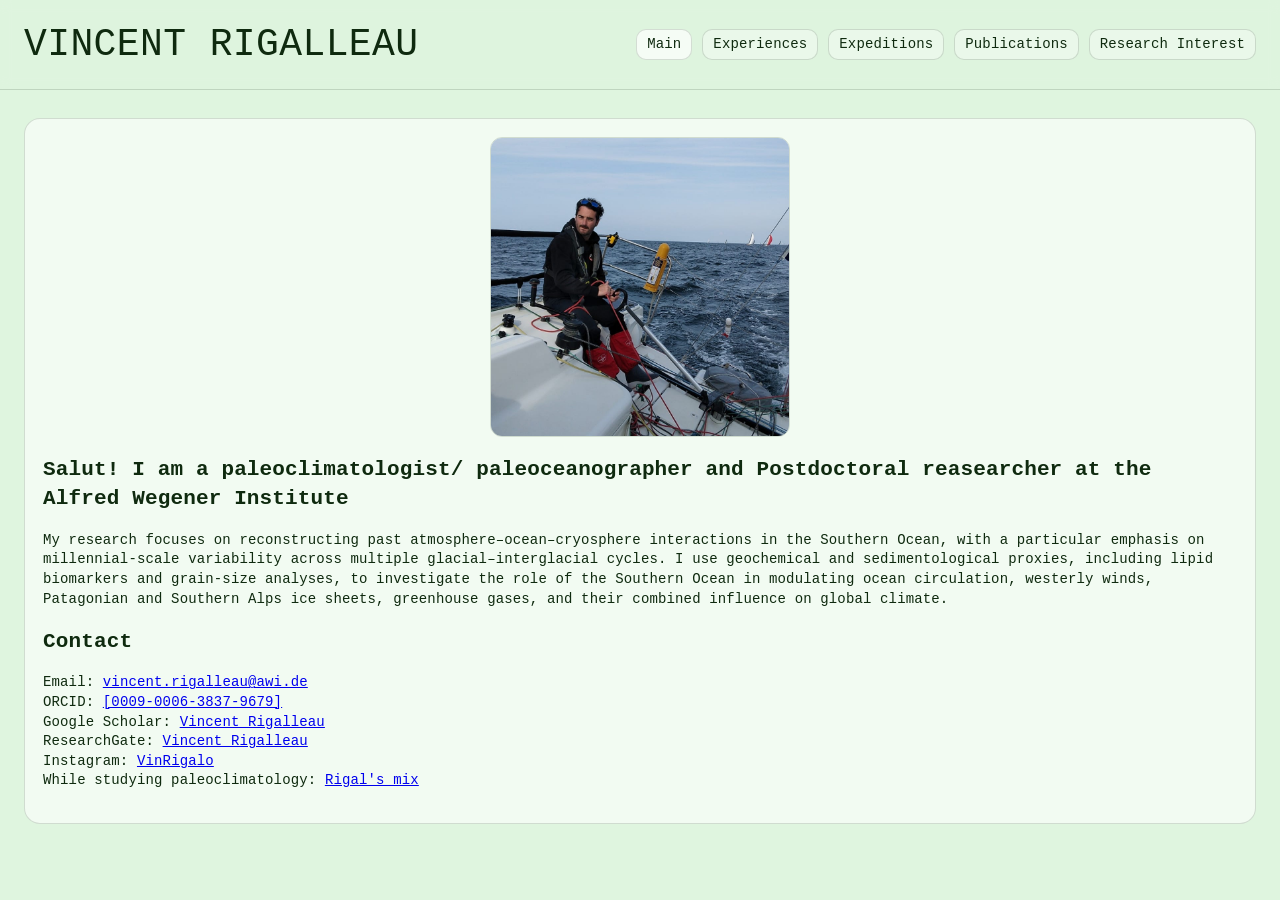
==== index.html @ 3cd30a81 "Update index.html" ====
<!doctype html>
<html lang="en">
<head>
  <meta charset="utf-8" />
  <meta name="viewport" content="width=device-width, initial-scale=1" />
  <title>Index — Vincent Rigalleau</title>
  <link rel="stylesheet" href="styles.css" />
</head>

<body>
  <header class="header">
    <div class="header-inner">
      <div class="brand">Vincent Rigalleau</div>

      <nav class="nav">
        <a class="active" href="index.html">Main</a>
        <a href="experiences.html">Experiences</a>
        <a href="expedition.html">Expeditions</a>
        <a href="publications.html">Publications</a>
        <a href="research-interest.html">Research Interest</a>
     <!--   <a href="sciences-designs.html">Science designs</a> -->
        <!--  <a href="sport.html">Sport</a> -->
      </nav>
    </div>
  </header>

  <main class="main">
    <div class="card">
      <!-- Upload your image to /images/main.jpg (or change this path) -->
      <img class="hero" src="images/PPP3.JPG" alt="Vincent Rigalleau">

      <h2>Salut! I am a paleoclimatologist/ paleoceanographer and Postdoctoral reasearcher at the Alfred Wegener Institute</h2>
      <p>
        My research focuses on reconstructing past atmosphere–ocean–cryosphere interactions in the Southern
Ocean, with a particular emphasis on millennial-scale variability across multiple glacial–interglacial cycles. I use
geochemical and sedimentological proxies, including lipid biomarkers and grain-size analyses, to investigate the
role of the Southern Ocean in modulating ocean circulation, westerly winds, Patagonian and Southern Alps ice
sheets, greenhouse gases, and their combined influence on global climate.
      </p>

      <!-- Optional section -->
      <h2>Contact</h2>
      <p>
        Email: <a href="mailto:vincent.rigalleau@awi.de">vincent.rigalleau@awi.de</a><br>
        ORCID: <a href="https://orcid.org/0009-0006-3837-9679">[0009-0006-3837-9679]</a><br>
        Google Scholar: <a href="https://scholar.google.com/citations?user=YGrqtJMAAAAJ&hl=fr/">Vincent Rigalleau</a><br>
        ResearchGate: <a href="https://www.researchgate.net/profile/Vincent-Rigalleau?ev=hdr_xprf">Vincent Rigalleau</a><br>
        Instagram: <a href="https://www.instagram.com/vinrigalo/">VinRigalo</a><br>
        While studying paleoclimatology: <a href="https://open.spotify.com/playlist/3DiLtzazb31IR6NW715gMb?si=9b84edfbadd4408d">Rigal's mix</a><br>

      </p>
    </div>
  </main>
</body>
</html>
---- styles.css ----
/* styles.css */

:root {
  --bg: #dff5df;
  --text: #0f2a0f;
  --card: rgba(255,255,255,0.6);
  --border: rgba(15,42,15,0.15);

  --page-width: 1400px; /* ✅ wider layout */
}

* { box-sizing: border-box; }

header {
  font-family: "Courier New", Courier, monospace;
}

body {
  margin: 0;
  font-family: "Courier New", Courier, monospace;
  background: var(--bg);
  color: var(--text);
  line-height: 1.4;
  font-size: 14px;
  letter-spacing: 0.01em;
}



/* Top bar */
.header {
  position: sticky;
  top: 0;
  background: rgba(223,244,223,0.85);
  backdrop-filter: blur(6px);
  border-bottom: 1px solid var(--border);
  padding: 18px 24px;
}

.header-inner {
  max-width: var(--page-width);   /* ✅ was 1100px */
  margin: 0 auto;
  display: flex;
  align-items: center;
  justify-content: space-between;
  gap: 16px;
}

.brand {
  font-weight: 400;
  font-size: 38px;
  letter-spacing: 0.4px;
  text-transform: uppercase; /* keeps the exact style like you wrote */
}

/* Navigation */
.nav {
  display: flex;
  flex-wrap: wrap;
  gap: 10px;
  align-items: center;
}

.nav a {
  text-decoration: none !important;   /* ✅ remove underline */
  color: var(--text);
  padding: 7px 10px;

  /* ✅ always show the “nice box” */
  border-radius: 10px;
  border: 1px solid var(--border);
  background: rgba(255, 255, 255, 0.35);

  display: inline-block;
  line-height: 1.1;
}

.nav a:hover {
  background: rgba(255,255,255,0.5);
  border-color: var(--border);
}

.nav a.active {
  background: rgba(255,255,255,0.7);
  border-color: var(--border);
}

/* Page content */
.main {
  max-width: var(--page-width);   /* ✅ was 1100px */
  margin: 28px auto;
  padding: 0 24px 40px;
}

.card {
  background: var(--card);
  border: 1px solid var(--border);
  border-radius: 16px;
  padding: 18px;
}

img.hero {
  width: 300px;      /* change this number */
  max-width: 100%;   /* keeps it responsive */
  display: block;
  margin: 0 auto 16px;  /* centers it + space below */
}

img {
  max-width: 100%;
  height: auto;
  border-radius: 12px;
  border: 1px solid var(--border);
}

.zoom-image img {
  transition: transform 0.3s ease;
}

.zoom-image img:hover {
  transform: scale(1.2);
}

.content-block {
  display: flex;
  align-items: flex-start;
  gap: 20px;
}

.content-block img {
  width: 350px;
  max-width: 100%;
  height: auto;
}

@media (max-width: 768px) {
  .content-block {
    flex-direction: column;
  }

  .content-block img {
    width: 100%;
  }
}
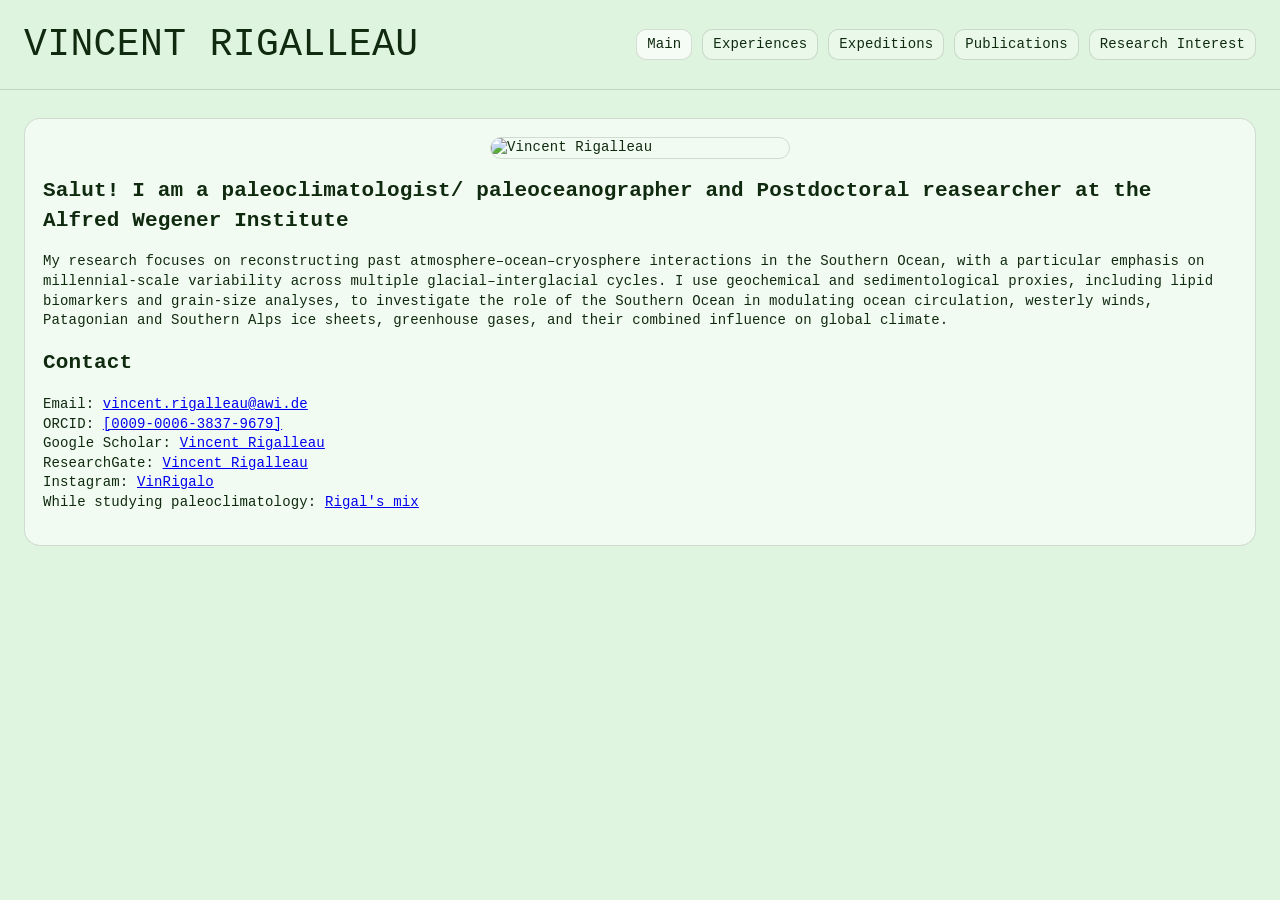
==== commit c9f4711d: "Update index.html" ====
--- a/index.html
+++ b/index.html
@@ -27,7 +27,7 @@
   <main class="main">
     <div class="card">
       <!-- Upload your image to /images/main.jpg (or change this path) -->
-      <img class="hero" src="images/PPP3.JPG" alt="Vincent Rigalleau">
+      <img class="hero" src="images/PPP4.JPG" alt="Vincent Rigalleau">
 
       <h2>Salut! I am a paleoclimatologist/ paleoceanographer and Postdoctoral reasearcher at the Alfred Wegener Institute</h2>
       <p>
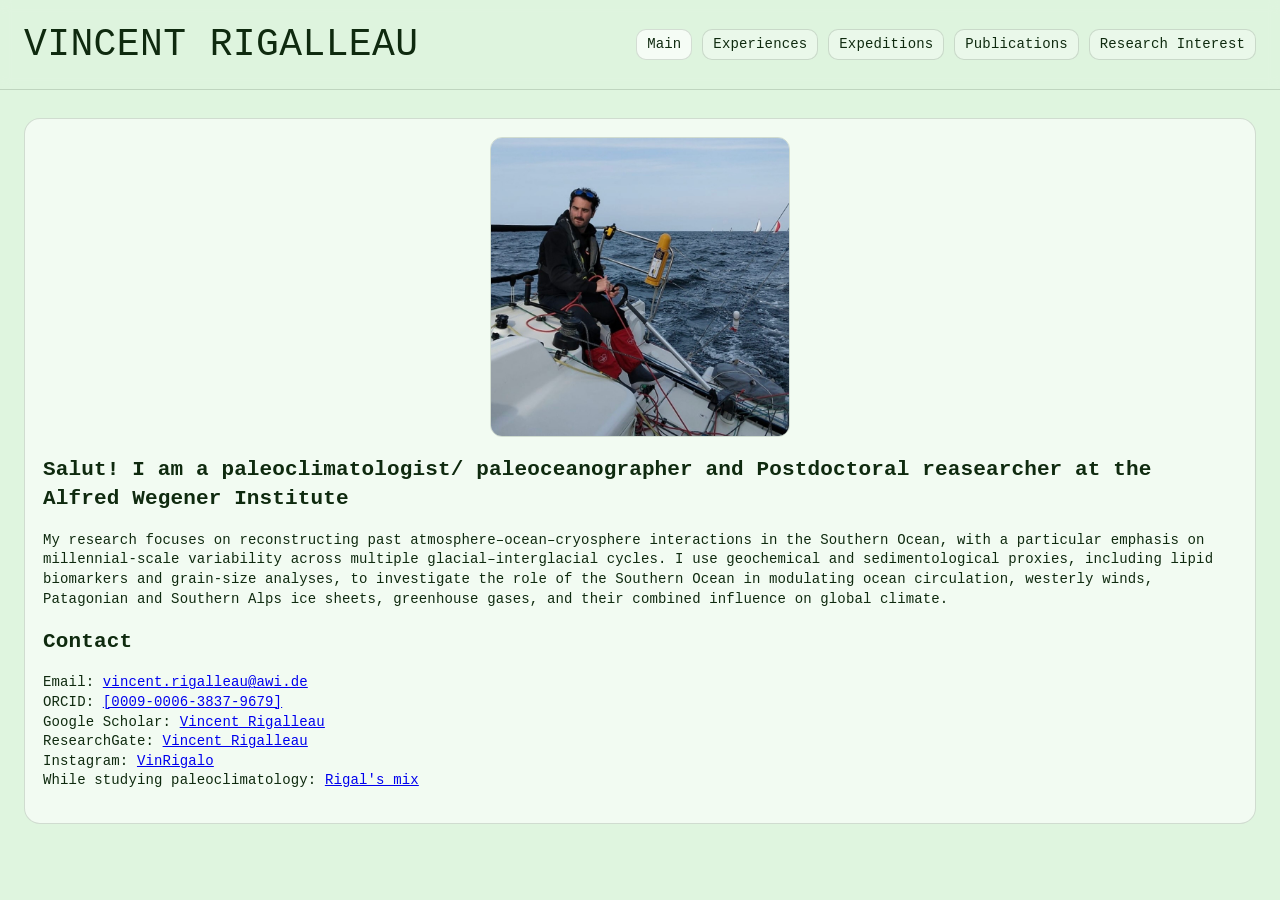
==== commit accf1608: "Update index.html" ====
--- a/index.html
+++ b/index.html
@@ -27,7 +27,7 @@
   <main class="main">
     <div class="card">
       <!-- Upload your image to /images/main.jpg (or change this path) -->
-      <img class="hero" src="images/PPP4.JPG" alt="Vincent Rigalleau">
+      <img class="hero" src="images/PPP4.jpg" alt="Vincent Rigalleau">
 
       <h2>Salut! I am a paleoclimatologist/ paleoceanographer and Postdoctoral reasearcher at the Alfred Wegener Institute</h2>
       <p>
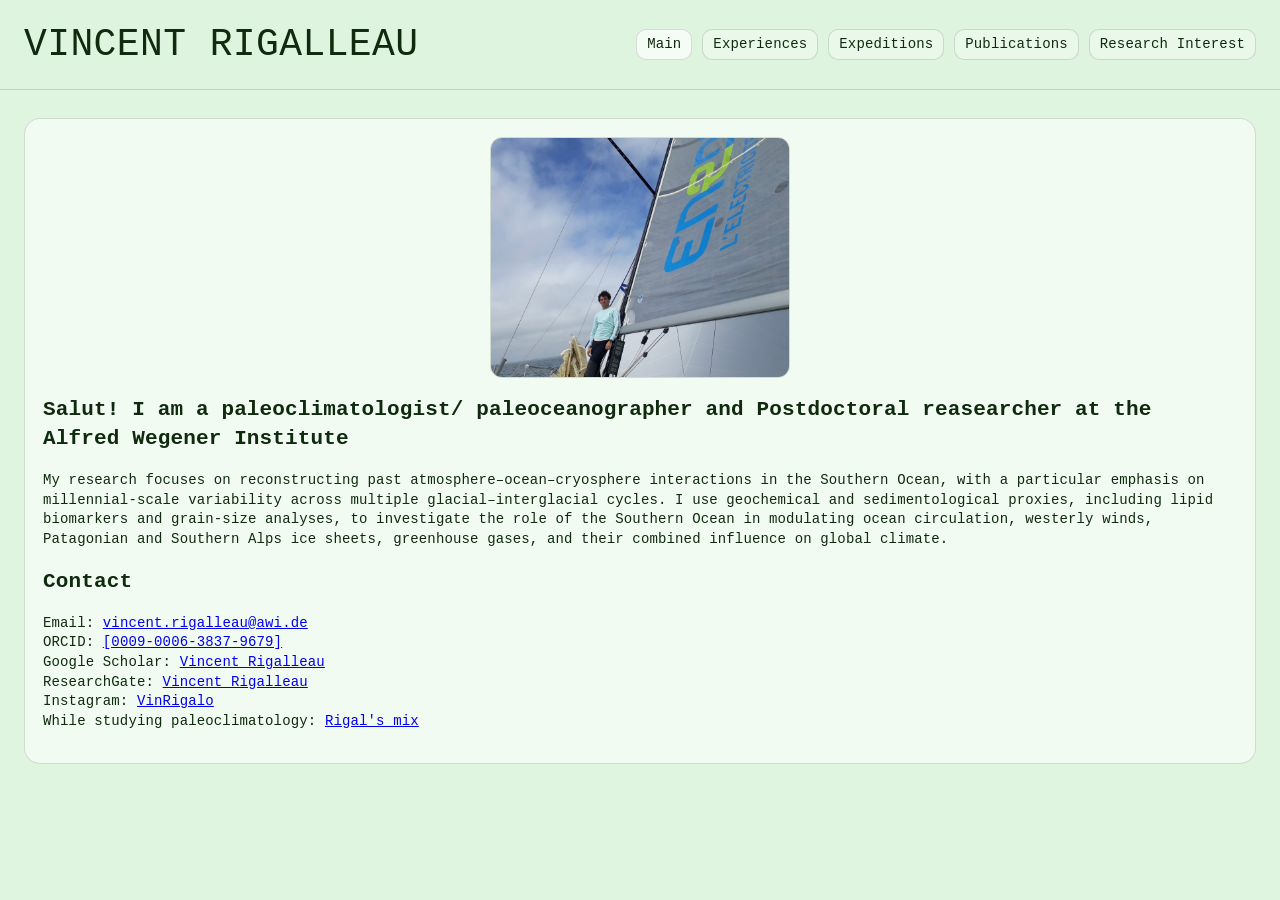
==== commit 1149d1d2: "Update index.html" ====
--- a/index.html
+++ b/index.html
@@ -27,7 +27,7 @@
   <main class="main">
     <div class="card">
       <!-- Upload your image to /images/main.jpg (or change this path) -->
-      <img class="hero" src="images/PPP4.jpg" alt="Vincent Rigalleau">
+      <img class="hero" src="images/PP4.JPG" alt="Vincent Rigalleau">
 
       <h2>Salut! I am a paleoclimatologist/ paleoceanographer and Postdoctoral reasearcher at the Alfred Wegener Institute</h2>
       <p>
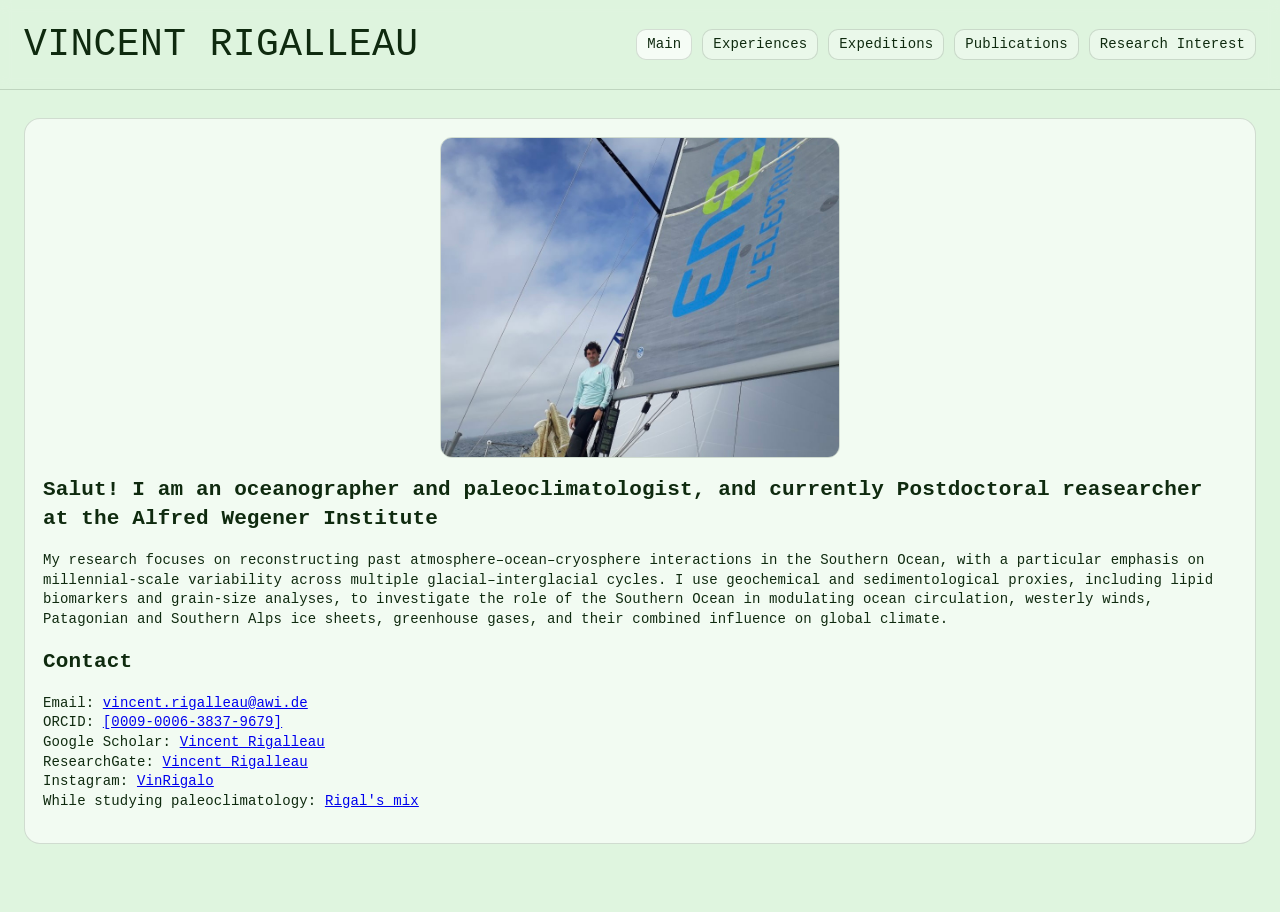
==== commit d5d06e64: "Update index.html" ====
--- a/index.html
+++ b/index.html
@@ -29,7 +29,7 @@
       <!-- Upload your image to /images/main.jpg (or change this path) -->
       <img class="hero" src="images/PP4.JPG" alt="Vincent Rigalleau">
 
-      <h2>Salut! I am a paleoclimatologist/ paleoceanographer and Postdoctoral reasearcher at the Alfred Wegener Institute</h2>
+      <h2>Salut! I am an oceanographer and paleoclimatologist, and currently Postdoctoral reasearcher at the Alfred Wegener Institute</h2>
       <p>
         My research focuses on reconstructing past atmosphere–ocean–cryosphere interactions in the Southern
 Ocean, with a particular emphasis on millennial-scale variability across multiple glacial–interglacial cycles. I use
--- a/styles.css
+++ b/styles.css
@@ -100,7 +100,7 @@
 }
 
 img.hero {
-  width: 300px;      /* change this number */
+  width: 400px;      /* change this number */
   max-width: 100%;   /* keeps it responsive */
   display: block;
   margin: 0 auto 16px;  /* centers it + space below */
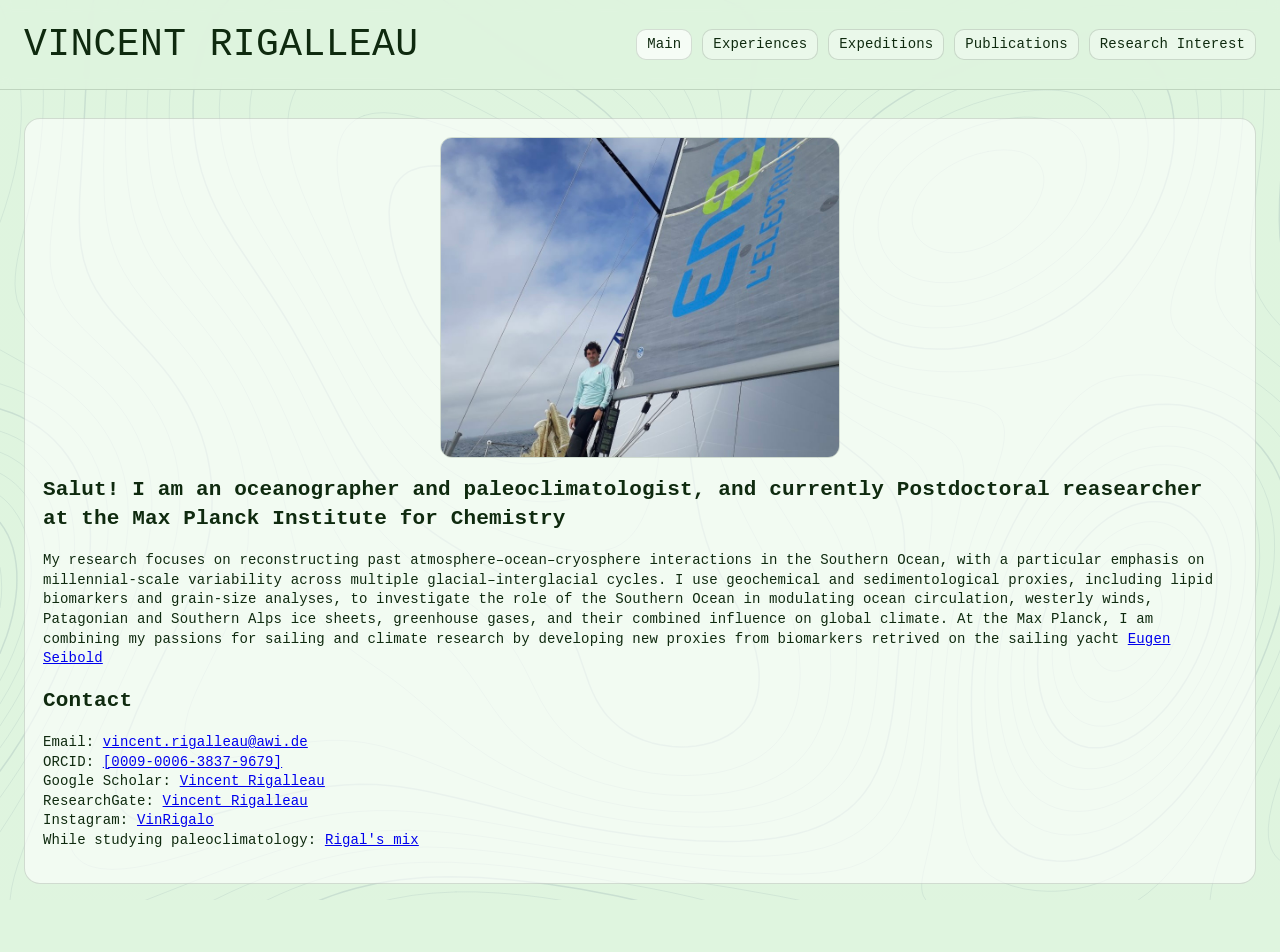
==== commit 4c438c15: "Update index.html" ====
--- a/index.html
+++ b/index.html
@@ -29,13 +29,15 @@
       <!-- Upload your image to /images/main.jpg (or change this path) -->
       <img class="hero" src="images/PP4.JPG" alt="Vincent Rigalleau">
 
-      <h2>Salut! I am an oceanographer and paleoclimatologist, and currently Postdoctoral reasearcher at the Alfred Wegener Institute</h2>
+      <h2>Salut! I am an oceanographer and paleoclimatologist, and currently Postdoctoral reasearcher at the Max Planck Institute for Chemistry</h2>
       <p>
         My research focuses on reconstructing past atmosphere–ocean–cryosphere interactions in the Southern
 Ocean, with a particular emphasis on millennial-scale variability across multiple glacial–interglacial cycles. I use
 geochemical and sedimentological proxies, including lipid biomarkers and grain-size analyses, to investigate the
 role of the Southern Ocean in modulating ocean circulation, westerly winds, Patagonian and Southern Alps ice
 sheets, greenhouse gases, and their combined influence on global climate.
+
+        At the Max Planck, I am combining my passions for sailing and climate research by developing new proxies from biomarkers retrived on the sailing yacht <a href="https://www.wernersiemens-stiftung.ch/en/projects/detail/seibold/sailing-the-seas-since-2019">Eugen Seibold</a><br>
       </p>
 
       <!-- Optional section -->
--- a/styles.css
+++ b/styles.css
@@ -1,5 +1,5 @@
 /* styles.css */
-
+ /*  --bg: #F9E79F; 223,244,223-->*/
 :root {
   --bg: #dff5df;
   --text: #0f2a0f;
@@ -23,6 +23,14 @@
   line-height: 1.4;
   font-size: 14px;
   letter-spacing: 0.01em;
+
+background-color: var(--bg);
+background-image:
+  linear-gradient(rgba(223,244,223,0.6), rgba(223,244,223,0.6)),
+  url("images/isobars.svg");
+background-size: auto, 1200px 1200px;
+background-attachment: fixed;
+ 
 }
 
 
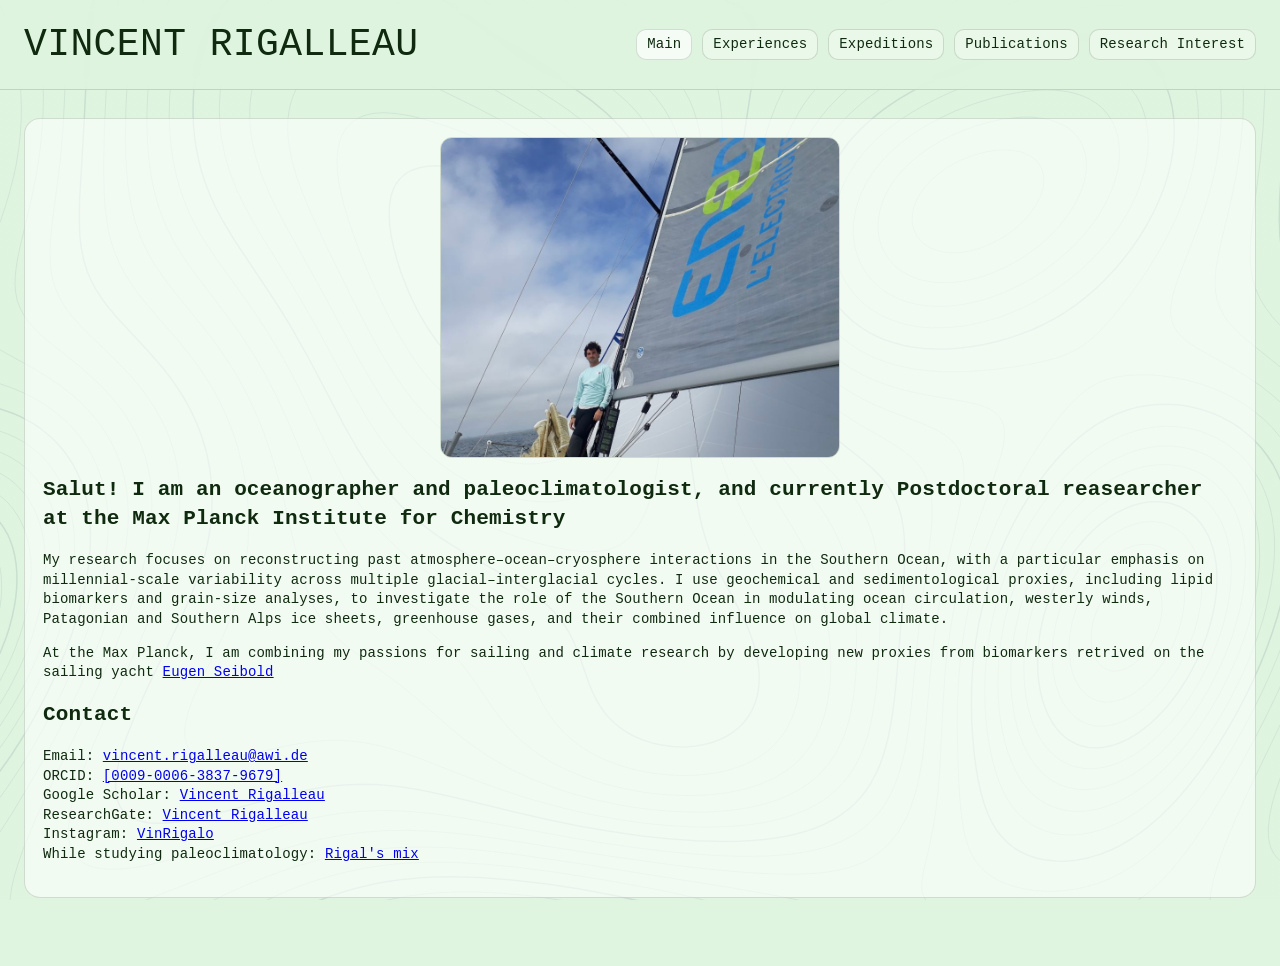
==== commit 42291cce: "Update index.html" ====
--- a/index.html
+++ b/index.html
@@ -36,7 +36,7 @@
 geochemical and sedimentological proxies, including lipid biomarkers and grain-size analyses, to investigate the
 role of the Southern Ocean in modulating ocean circulation, westerly winds, Patagonian and Southern Alps ice
 sheets, greenhouse gases, and their combined influence on global climate.
-
+      <p>
         At the Max Planck, I am combining my passions for sailing and climate research by developing new proxies from biomarkers retrived on the sailing yacht <a href="https://www.wernersiemens-stiftung.ch/en/projects/detail/seibold/sailing-the-seas-since-2019">Eugen Seibold</a><br>
       </p>
 
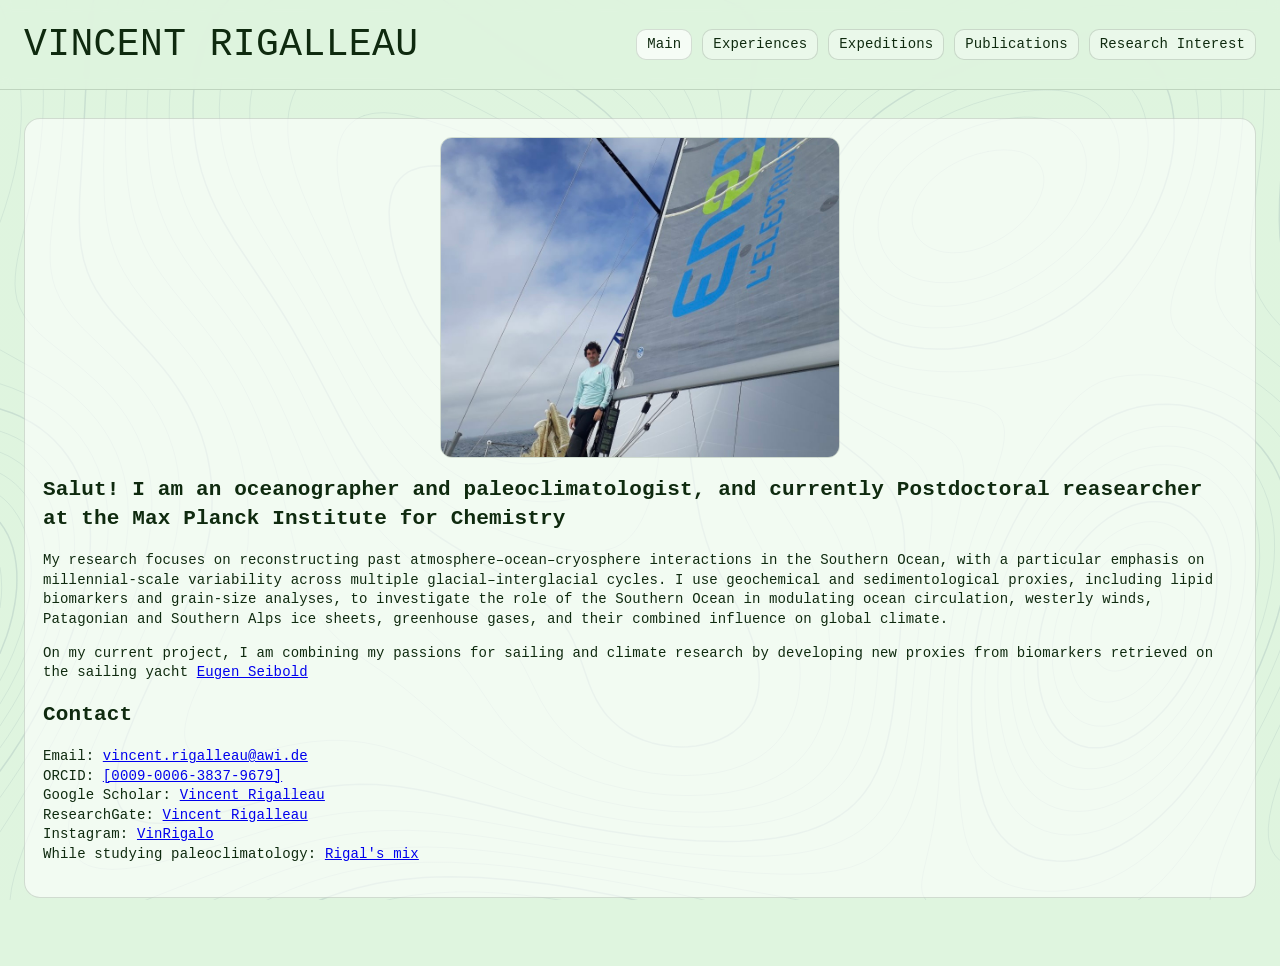
==== commit 256af352: "Update index.html" ====
--- a/index.html
+++ b/index.html
@@ -37,7 +37,7 @@
 role of the Southern Ocean in modulating ocean circulation, westerly winds, Patagonian and Southern Alps ice
 sheets, greenhouse gases, and their combined influence on global climate.
       <p>
-        At the Max Planck, I am combining my passions for sailing and climate research by developing new proxies from biomarkers retrived on the sailing yacht <a href="https://www.wernersiemens-stiftung.ch/en/projects/detail/seibold/sailing-the-seas-since-2019">Eugen Seibold</a><br>
+        On my current project, I am combining my passions for sailing and climate research by developing new proxies from biomarkers retrieved on the sailing yacht <a href="https://www.wernersiemens-stiftung.ch/en/projects/detail/seibold/sailing-the-seas-since-2019">Eugen Seibold</a><br>
       </p>
 
       <!-- Optional section -->
